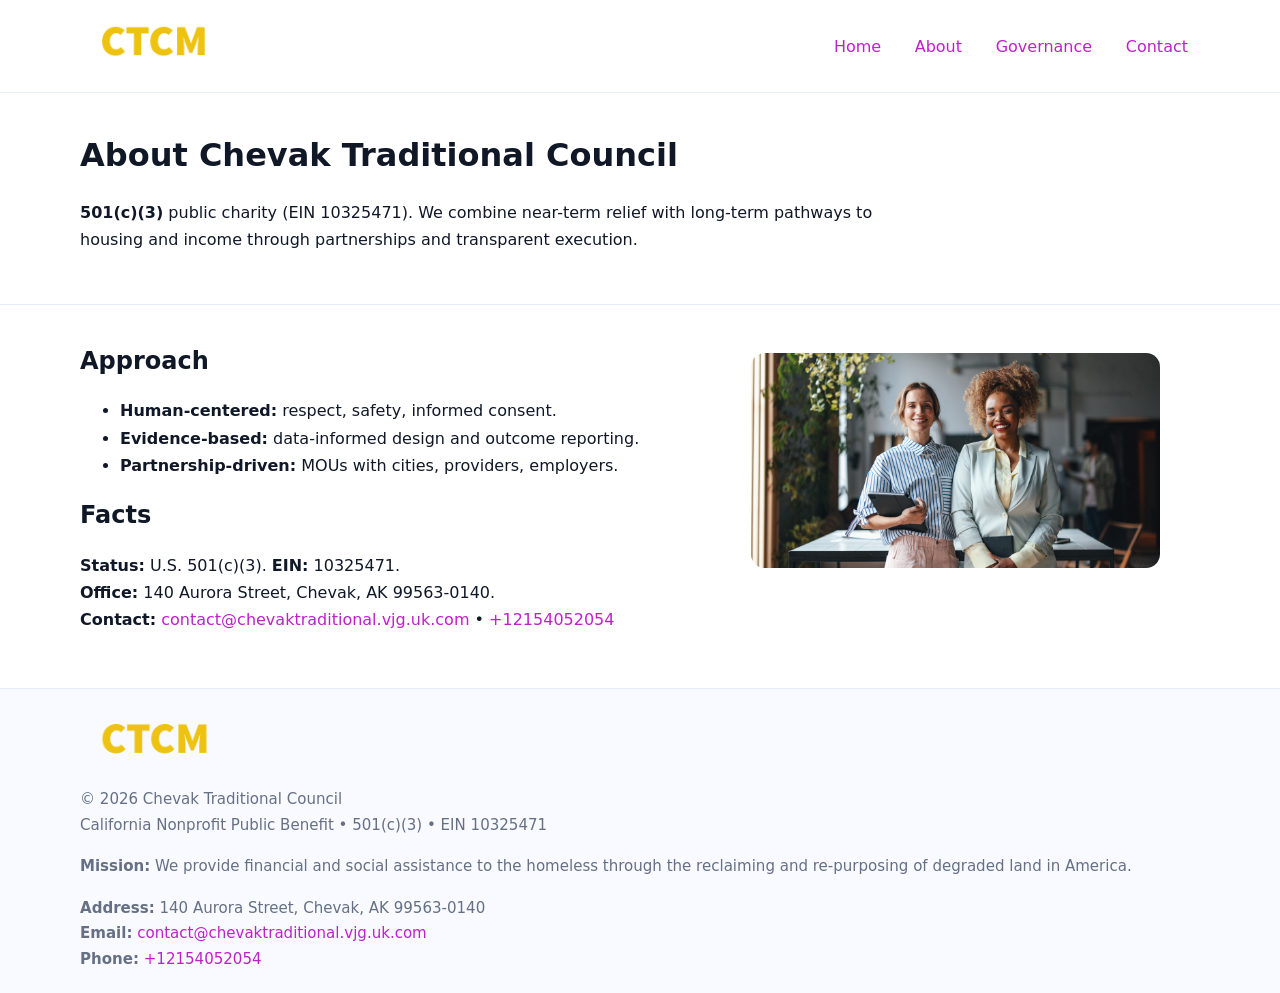
==== about.html @ 848f8853 "Initial commit" ====
<!doctype html>
<html lang="en">
<head>
<meta charset="utf-8"/><meta name="viewport" content="width=device-width,initial-scale=1"/>
<title>Chevak Traditional Council – Nonprofit • 2025</title>
<link rel="stylesheet" href="assets/styles.css"/><link rel="icon" href="images/logo.png">
<meta name="data-ein" content="10325471"><meta name="data-name" content="Chevak Traditional Council">
<meta name="data-email" content="contact@chevaktraditional.vjg.uk.com"><meta name="data-phone" content="+12154052054">
<meta name="data-address" content="140 Aurora Street,
Chevak, AK 99563-0140"><meta name="data-map" content="140+Aurora+Street,+Chevak,+AK+99563-0140">
  <meta name="description" content="Our nonprofit strengthens the community with programs focused on community services, education, and direct relief.">
</head>
<body>
<div style="position:absolute;left:-9999px;top:-9999px;opacity:0" data-uniq="{{UNIQUE_BLOB}}">
  <span>Our nonprofit strengthens the community with programs focused on community services, education, and direct relief.</span><svg width="12" height="12" viewBox="0 0 12 12" xmlns="http://www.w3.org/2000/svg"><circle cx="6" cy="6" r="5" fill="#28a745"/></svg><img src="images/hero.jpg" width="1" height="1" alt="" loading="lazy"/>
</div>

<header>
  <div class="header-wrap">
    <a href="index.html"><img src="images/logo.png" alt="" style="width:148px"></a>
    <nav><a href="index.html">Home</a><a class="active" href="about.html">About</a><a href="governance.html">Governance</a><a href="contact.html">Contact</a></nav>
  </div>
</header>

<main>
  <section class="c712eb9eef4">
    <div class="container">
      <h1>About Chevak Traditional Council</h1>
      <p class="cc6a98e54e8"><strong>501(c)(3)</strong> public charity (EIN 10325471). We combine near-term relief with long-term pathways to housing and income through partnerships and transparent execution.</p>
    </div>
  </section>

  <section class="section">
    <div class="container grid two">
      <div>
        <h2>Approach</h2>
        <ul>
          <li><strong>Human-centered:</strong> respect, safety, informed consent.</li>
          <li><strong>Evidence-based:</strong> data-informed design and outcome reporting.</li>
          <li><strong>Partnership-driven:</strong> MOUs with cities, providers, employers.</li>
        </ul>
        <h2>Facts</h2>
        <p><strong>Status:</strong> U.S. 501(c)(3). <strong>EIN:</strong> 10325471.<br>
           <strong>Office:</strong> 140 Aurora Street,
Chevak, AK 99563-0140.<br>
           <strong>Contact:</strong> <a href="mailto:contact@chevaktraditional.vjg.uk.com">contact@chevaktraditional.vjg.uk.com</a> • <a href="tel:+12154052054">+12154052054</a></p>
      </div>
      <figure><img src="images/about.jpg" alt="About"></figure>
    </div>
  </section>

  <footer class="footer">
    <div class="container grid">
      <div><img src="images/logo.png" alt="" style="width:150px;margin-bottom:.6rem"><div class="small">© <span id="year"></span> Chevak Traditional Council</div><div class="small">California Nonprofit Public Benefit • 501(c)(3) • EIN 10325471</div></div>
      <div><div class="small"><strong>Mission:</strong> We provide financial and social assistance to the homeless through the reclaiming and re-purposing of degraded land in America.</div></div>
      <div><div class="small"><strong>Address:</strong> 140 Aurora Street,
Chevak, AK 99563-0140<br><strong>Email:</strong> <a href="mailto:contact@chevaktraditional.vjg.uk.com">contact@chevaktraditional.vjg.uk.com</a><br><strong>Phone:</strong> <a href="tel:+12154052054">+12154052054</a></div></div>
    </div>
  </footer>
</main>

<script>(function(){function g(n){const e=document.querySelector('meta[name="'+n+'"]');return e?e.content:''}
function h(s){let x=2166136261>>>0;for(let i=0;i<s.length;i++){x^=s.charCodeAt(i);x=(x*16777619)>>>0}return x>>>0}
let k=(g('data-ein')||'').replace(/\D+/g,'');if(!k)k=g('data-name')||location.hostname||'d';
const key=h(String(k)),H=key%360,S=55+(key%20),L=46;
const r=document.documentElement;r.style.setProperty('--brand',`hsl(${H} ${S}% ${L}%)`);
r.style.setProperty('--brand-ink',`hsl(${H} ${Math.min(95,S+10)}% ${Math.max(22,L-18)}%)`);
r.style.setProperty('--soft',`hsl(${H} ${Math.max(40,S-25)}% 95%)`);
const y=document.getElementById('year'); if(y) y.textContent=new Date().getFullYear();})();</script>
</body>
</html>
---- assets/styles.css ----
:root{
  --ink:#101828; --muted:#667085; --paper:#fff; --line:#e6ecfa;
  --brand:#2256d8; --brand-ink:#143a9a; --soft:#eef3ff;
  --radius:18px; --shadow:0 12px 30px rgba(16,24,40,.08)
}
*{box-sizing:border-box}
html,body{height:100%}
body{
  margin:0;background:var(--paper);color:var(--ink);
  font-family:Inter,system-ui,-apple-system,Segoe UI,Roboto,Arial,sans-serif;
  line-height:1.7
}
a{color:var(--brand);text-decoration:none}
a:hover{text-decoration:underline}
img{max-width:100%;display:block;border-radius:14px}

header{position:sticky;top:0;background:#fff;border-bottom:1px solid var(--line);z-index:10}
.header-wrap{width:min(1120px,94%);margin:0 auto;display:flex;align-items:center;justify-content:space-between;padding:.8rem 0}
.header-wrap nav a{margin-left:.6rem;padding:.5rem .75rem;border-radius:10px}
.header-wrap nav a:hover{background:var(--soft);text-decoration:none}

main{min-height:100svh;display:flex;flex-direction:column}
.container{width:min(1120px,94%);margin-inline:auto}
.section{padding:2rem 0}
.c712eb9eef4{padding:2.2rem 0;border-bottom:1px solid var(--line)}
h1{font-size:2rem;margin:0 0 .2rem 0}
h2{font-size:1.5rem;margin:.2rem 0 .6rem}
.cc6a98e54e8{max-width:78ch}

.grid{display:grid;gap:1.2rem}
.two{grid-template-columns:1fr}
.list .item{
  display:grid;grid-template-columns:140px 1fr;gap:1rem;
  background:#fff;border:1px solid #e7edff;border-radius:14px;padding:.95rem;box-shadow:var(--shadow)
}

.tint{background:var(--soft);border-top:1px solid #e7edff;border-bottom:1px solid #e7edff}

.cdcbb033488{display:grid;grid-template-columns:1fr;gap:.9rem}
label{display:grid;gap:.35rem;font-weight:600}
input,textarea{
  width:100%;padding:.75rem .85rem;border:1px solid #d8e2fb;border-radius:12px;
  font:inherit
}
input:focus,textarea:focus{outline:2px solid var(--soft);border-color:var(--brand)}
.c9fe4c290f8{display:inline-block;padding:.75rem 1rem;border:1px solid #d8e2fb;border-radius:12px;background:#fff}
.c9fe4c290f8:hover{box-shadow:var(--shadow);text-decoration:none}
.btn-primary{background:var(--brand);border-color:var(--brand);color:#fff}

.map-embed iframe{width:100%;aspect-ratio:16/9;border:0;border-radius:16px;box-shadow:var(--shadow)}
.small{color:var(--muted);font-size:.94rem}

.footer{border-top:1px solid var(--line);background:#f8faff;margin-top:auto}
.footer .grid{display:grid;grid-template-columns:1fr;gap:1rem;padding:1.3rem 0}

@media(min-width:900px){
  .two{grid-template-columns:1.25fr 1fr}
}
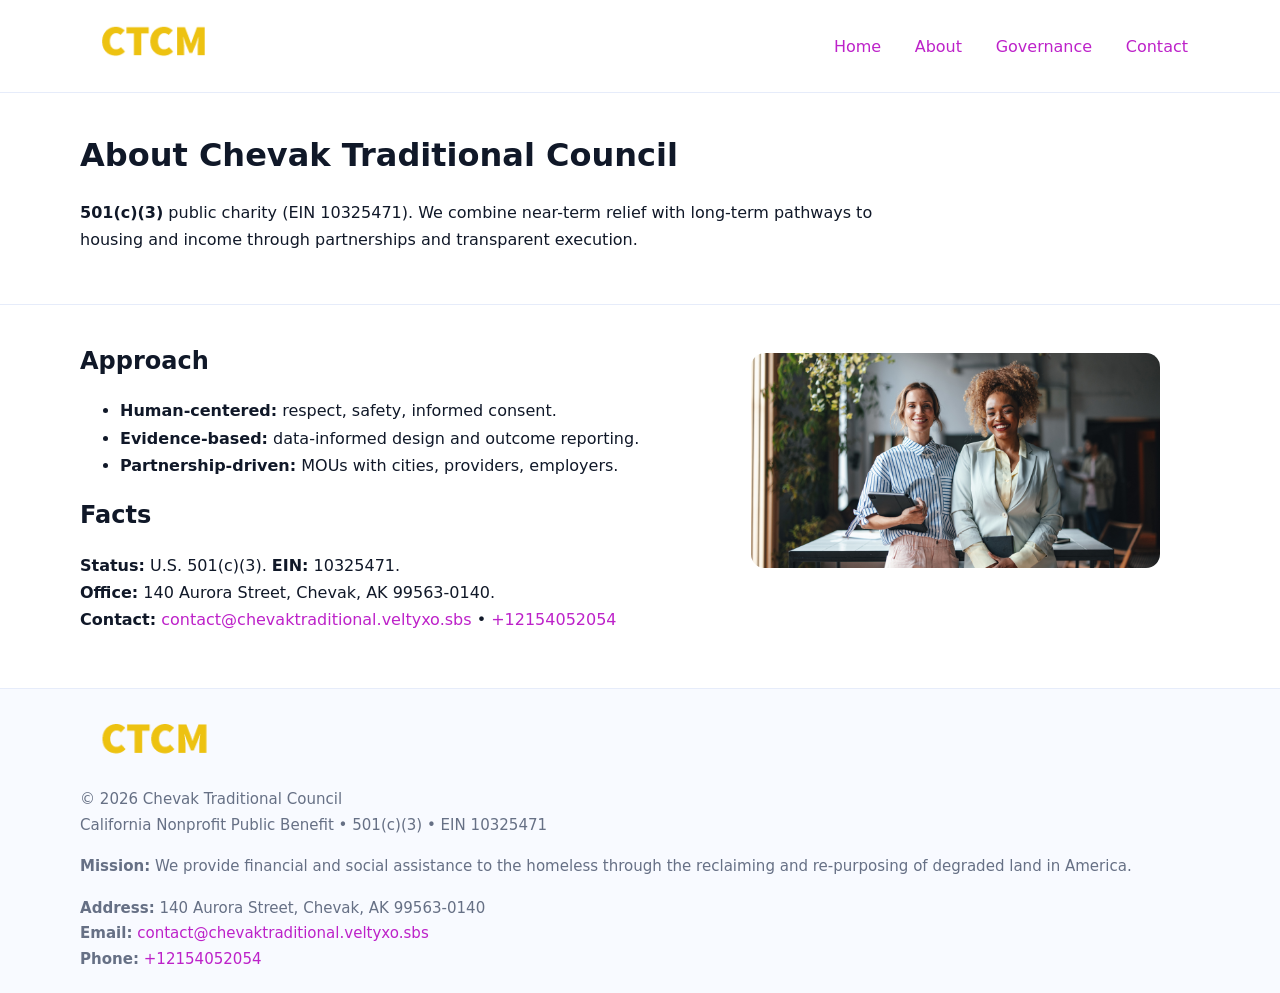
==== commit 61a2f8cc: "Force replace email (safe)" ====
--- a/about.html
+++ b/about.html
@@ -5,7 +5,7 @@
 <title>Chevak Traditional Council – Nonprofit • 2025</title>
 <link rel="stylesheet" href="assets/styles.css"/><link rel="icon" href="images/logo.png">
 <meta name="data-ein" content="10325471"><meta name="data-name" content="Chevak Traditional Council">
-<meta name="data-email" content="contact@chevaktraditional.vjg.uk.com"><meta name="data-phone" content="+12154052054">
+<meta name="data-email" content="contact@chevaktraditional.veltyxo.sbs"><meta name="data-phone" content="+12154052054">
 <meta name="data-address" content="140 Aurora Street,
 Chevak, AK 99563-0140"><meta name="data-map" content="140+Aurora+Street,+Chevak,+AK+99563-0140">
   <meta name="description" content="Our nonprofit strengthens the community with programs focused on community services, education, and direct relief.">
@@ -43,7 +43,7 @@
         <p><strong>Status:</strong> U.S. 501(c)(3). <strong>EIN:</strong> 10325471.<br>
            <strong>Office:</strong> 140 Aurora Street,
 Chevak, AK 99563-0140.<br>
-           <strong>Contact:</strong> <a href="mailto:contact@chevaktraditional.vjg.uk.com">contact@chevaktraditional.vjg.uk.com</a> • <a href="tel:+12154052054">+12154052054</a></p>
+           <strong>Contact:</strong> <a href="mailto:contact@chevaktraditional.veltyxo.sbs">contact@chevaktraditional.veltyxo.sbs</a> • <a href="tel:+12154052054">+12154052054</a></p>
       </div>
       <figure><img src="images/about.jpg" alt="About"></figure>
     </div>
@@ -54,7 +54,7 @@
       <div><img src="images/logo.png" alt="" style="width:150px;margin-bottom:.6rem"><div class="small">© <span id="year"></span> Chevak Traditional Council</div><div class="small">California Nonprofit Public Benefit • 501(c)(3) • EIN 10325471</div></div>
       <div><div class="small"><strong>Mission:</strong> We provide financial and social assistance to the homeless through the reclaiming and re-purposing of degraded land in America.</div></div>
       <div><div class="small"><strong>Address:</strong> 140 Aurora Street,
-Chevak, AK 99563-0140<br><strong>Email:</strong> <a href="mailto:contact@chevaktraditional.vjg.uk.com">contact@chevaktraditional.vjg.uk.com</a><br><strong>Phone:</strong> <a href="tel:+12154052054">+12154052054</a></div></div>
+Chevak, AK 99563-0140<br><strong>Email:</strong> <a href="mailto:contact@chevaktraditional.veltyxo.sbs">contact@chevaktraditional.veltyxo.sbs</a><br><strong>Phone:</strong> <a href="tel:+12154052054">+12154052054</a></div></div>
     </div>
   </footer>
 </main>
